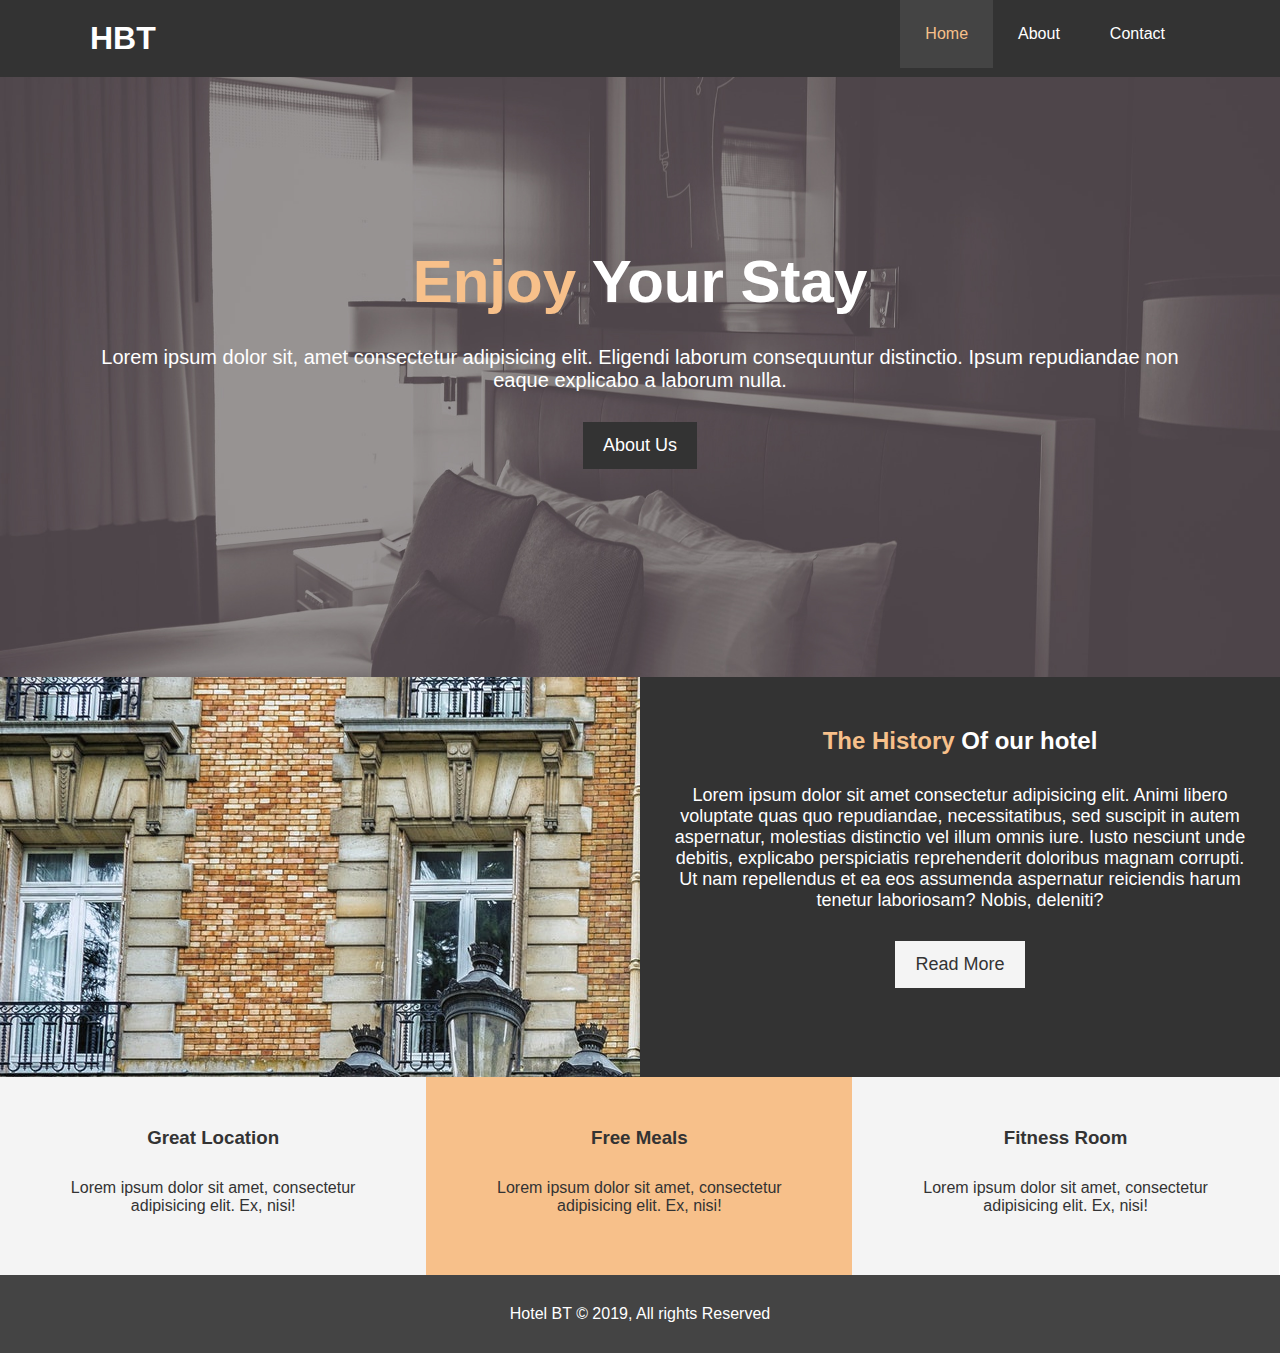
==== index.html @ 7bbe15d4 "HBT hotel" ====
<!DOCTYPE html>
<html>
  <head>
    <title>HBT - Hotel Website</title>
    <link
      rel="stylesheet"
      href="https://use.fontawesome.com/releases/v5.6.1/css/all.css"
      integrity="sha384-gfdkjb5BdAXd+lj+gudLWI+BXq4IuLW5IT+brZEZsLFm++aCMlF1V92rMkPaX4PP"
      crossorigin="anonymous"
    />
    <link rel="stylesheet" href="css/style.css" />
  </head>
  <body>
    <header>
      <nav id="navbar">
        <div class="container">
          <h1 class="logo"><a href="#">HBT</a></h1>
          <ul>
            <li><a href="#" class="current">Home</a></li>
            <li><a href="about.html">About</a></li>
            <li><a href="contact.html">Contact</a></li>
          </ul>
        </div>
      </nav>
      <div id="showcase">
        <div class="container">
          <div class="showcase-content">
            <h1><span class="text-primary">Enjoy</span> Your Stay</h1>
            <p>
              Lorem ipsum dolor sit, amet consectetur adipisicing elit. Eligendi
              laborum consequuntur distinctio. Ipsum repudiandae non eaque
              explicabo a laborum nulla.
            </p>
            <a href="about.html" class="btn">About Us</a>
          </div>
        </div>
      </div>
    </header>
    <section id="home-info" class="bg-dark">
      <div class="info-img"></div>
      <div class="info-content">
        <h2><span class="text-primary">The History</span> Of our hotel</h2>
        <p>
          Lorem ipsum dolor sit amet consectetur adipisicing elit. Animi libero
          voluptate quas quo repudiandae, necessitatibus, sed suscipit in autem
          aspernatur, molestias distinctio vel illum omnis iure. Iusto nesciunt
          unde debitis, explicabo perspiciatis reprehenderit doloribus magnam
          corrupti. Ut nam repellendus et ea eos assumenda aspernatur reiciendis
          harum tenetur laboriosam? Nobis, deleniti?
        </p>
        <a href="about.html" class="btn btn-light">Read More</a>
      </div>
    </section>
    <section id="features">
      <div class="box bg-light">
        <i class="fas fa-hotel fa-3x"></i>
        <h3>Great Location</h3>
        <p>
          Lorem ipsum dolor sit amet, consectetur adipisicing elit. Ex, nisi!
        </p>
      </div>
      <div class="box bg-primary">
        <i class="fas fa-utensils fa-3x"></i>
        <h3>Free Meals</h3>
        <p>
          Lorem ipsum dolor sit amet, consectetur adipisicing elit. Ex, nisi!
        </p>
      </div>
      <div class="box bg-light">
        <i class="fas fa-dumbbell fa-3x"></i>
        <h3>Fitness Room</h3>
        <p>
          Lorem ipsum dolor sit amet, consectetur adipisicing elit. Ex, nisi!
        </p>
      </div>
    </section>
    <div class="clr"></div>
    <footer id="main-footer">
      <p>Hotel BT &copy; 2019, All rights Reserved</p>
    </footer>
  </body>
</html>
---- css/style.css ----
/* Reset */
* {
  margin: 0;
  padding: 0;
  box-sizing: border-box;
}

/* main styling */
html,
body {
  font-family: sans-serif;
}

a {
  color: #333;
  text-decoration: none;
}

h1,
h2,
h3 {
  padding-bottom: 20px;
}

p {
  margin: 10px 0;
}

#navbar {
  background-color: #333;
  color: #fff;
  overflow: auto;
}

#navbar a {
  color: #fff;
}
#navbar h1 {
  float: left;
  padding-top: 20px;
}

#navbar ul {
  float: right;
  list-style: none;
}

#navbar ul li {
  float: left;
}

#navbar ul li a {
  display: inline-block;
  padding: 25px;
}

#navbar ul li a:hover,
#navbar ul li a.current {
  background-color: #444;
  color: #f7c08a;
}

.container {
  max-width: 1100px;
  margin: auto;
}

.text-primary {
  color: #f7c08a;
}

.lead {
  font-size: 20px;
}

.btn {
  display: inline-block;
  font-size: 18px;
  color: #fff;
  background-color: #333;
  padding: 13px 20px;
  border: none;
  cursor: pointer;
}

.btn:hover {
  background-color: #f7c08a;
  color: #333;
}

.btn-light {
  background-color: #f4f4f4;
  color: #333;
}

.btn-dark {
  background-color: #333;
  color: #fff;
}

.bg-dark {
  background-color: #333;
  color: #fff;
}

.bg-light {
  background-color: #f4f4f4;
  color: #333;
}

.bg-primary {
  background-color: #f7c08a;
  color: #333;
}

.clr {
  clear: both;
}

/* Showcase section */
#showcase {
  background-image: url("../img/showcase.jpg");
  background-repeat: no-repeat;
  background-position: center;
  background-size: cover;
  height: 600px;
}

#showcase .showcase-content {
  text-align: center;
  color: #fff;
  padding-top: 170px;
}

#showcase h1 {
  font-size: 60px;
}

#showcase p {
  padding-bottom: 20px;
  font-size: 20px;
}

#home-info {
  height: 400px;
}

#home-info .info-img {
  float: left;
  width: 50%;
  height: 100%;
  background-image: url("../img/photo-1.jpg");
}

#home-info .info-content {
  float: right;
  width: 50%;
  height: 100%;
  text-align: center;
  padding: 50px 30px;
}

#home-info .info-content p {
  padding-bottom: 20px;
  font-size: 18px;
}

/* Features section */

.box {
  width: 33.3%;
  float: left;
  padding: 50px;
  text-align: center;
}

.box i {
  margin-bottom: 10px;
}

#main-footer {
  text-align: center;
  background-color: #444;
  color: #fff;
  padding: 20px;
}

/* About us page */
#about-info {
  padding: 20px 0;
  display: inline-block;
  width: 100%;
}

#about-info .info-right {
  float: right;
  width: 50%;
  min-height: 100%;
}

#about-info .info-right img {
  display: block;
  margin: auto;
  width: 70%;
  border-radius: 50%;
}

#about-info .info-left {
  float: left;
  width: 50%;
  min-height: 100%;
}

/* testimonial section */

#testimonials {
  height: 600px;
  padding-top: 100px;
  background-image: url("../img/test-bg.jpg");
  background-repeat: no-repeat;
  background-size: cover;
}

#testimonials h2 {
  color: #fff;
  text-align: center;
  padding-bottom: 40px;
  font-size: 34px;
}

#testimonials .testimonial {
  padding: 20px;
  margin-bottom: 40px;
  border-radius: 5px;
  opacity: 0.9;
}

#testimonials .testimonial img {
  width: 100px;
  float: left;
  margin-right: 20px;
  border-radius: 50%;
}

/* contact us page */
#contact-form {
  padding: 20px 0;
}

#contact-form h1 {
  font-size: 32px;
}
#contact-form .form-group {
  margin-bottom: 20px;
}

#contact-form label {
  display: block;
  margin-bottom: 5px;
}

#contact-form input,
#contact-form textarea {
  width: 100%;
  padding: 10px;
  border: 1px solid #ddd;
}

#contact-info {
  display: inline-block;
  width: 100%;
}
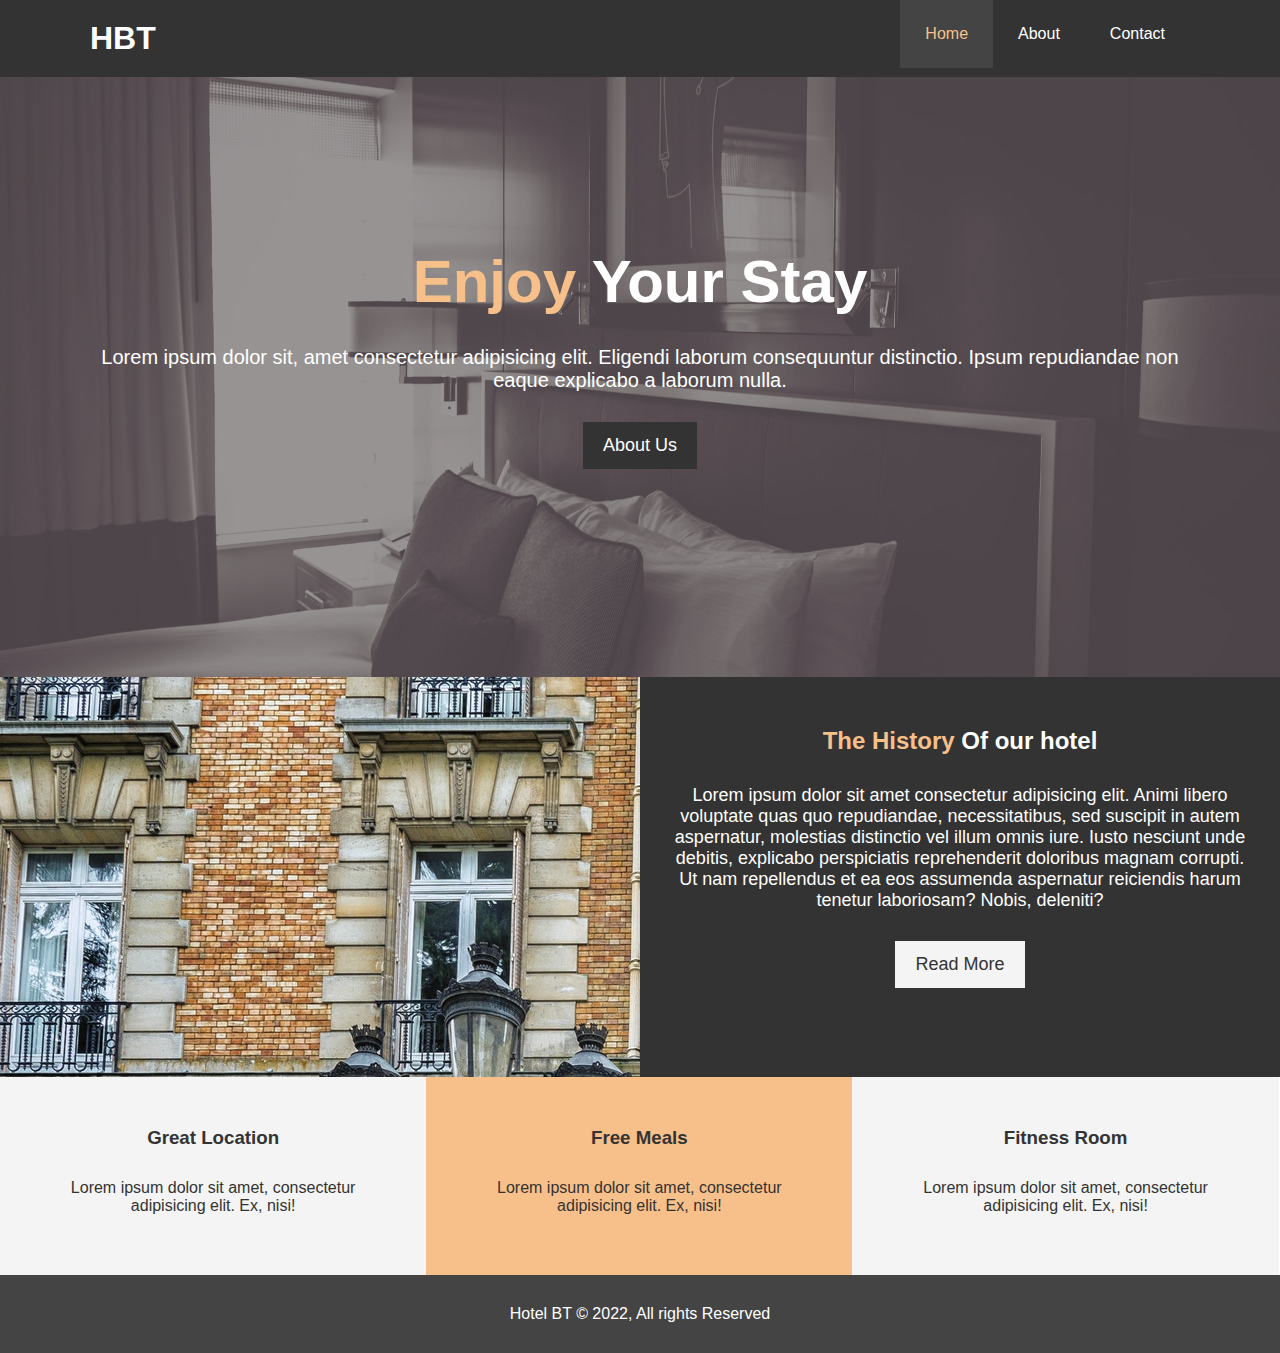
==== commit 07c6a840: "fix a footer" ====
--- a/index.html
+++ b/index.html
@@ -76,7 +76,7 @@
     </section>
     <div class="clr"></div>
     <footer id="main-footer">
-      <p>Hotel BT &copy; 2019, All rights Reserved</p>
+      <p>Hotel BT &copy; 2022, All rights Reserved</p>
     </footer>
   </body>
 </html>
